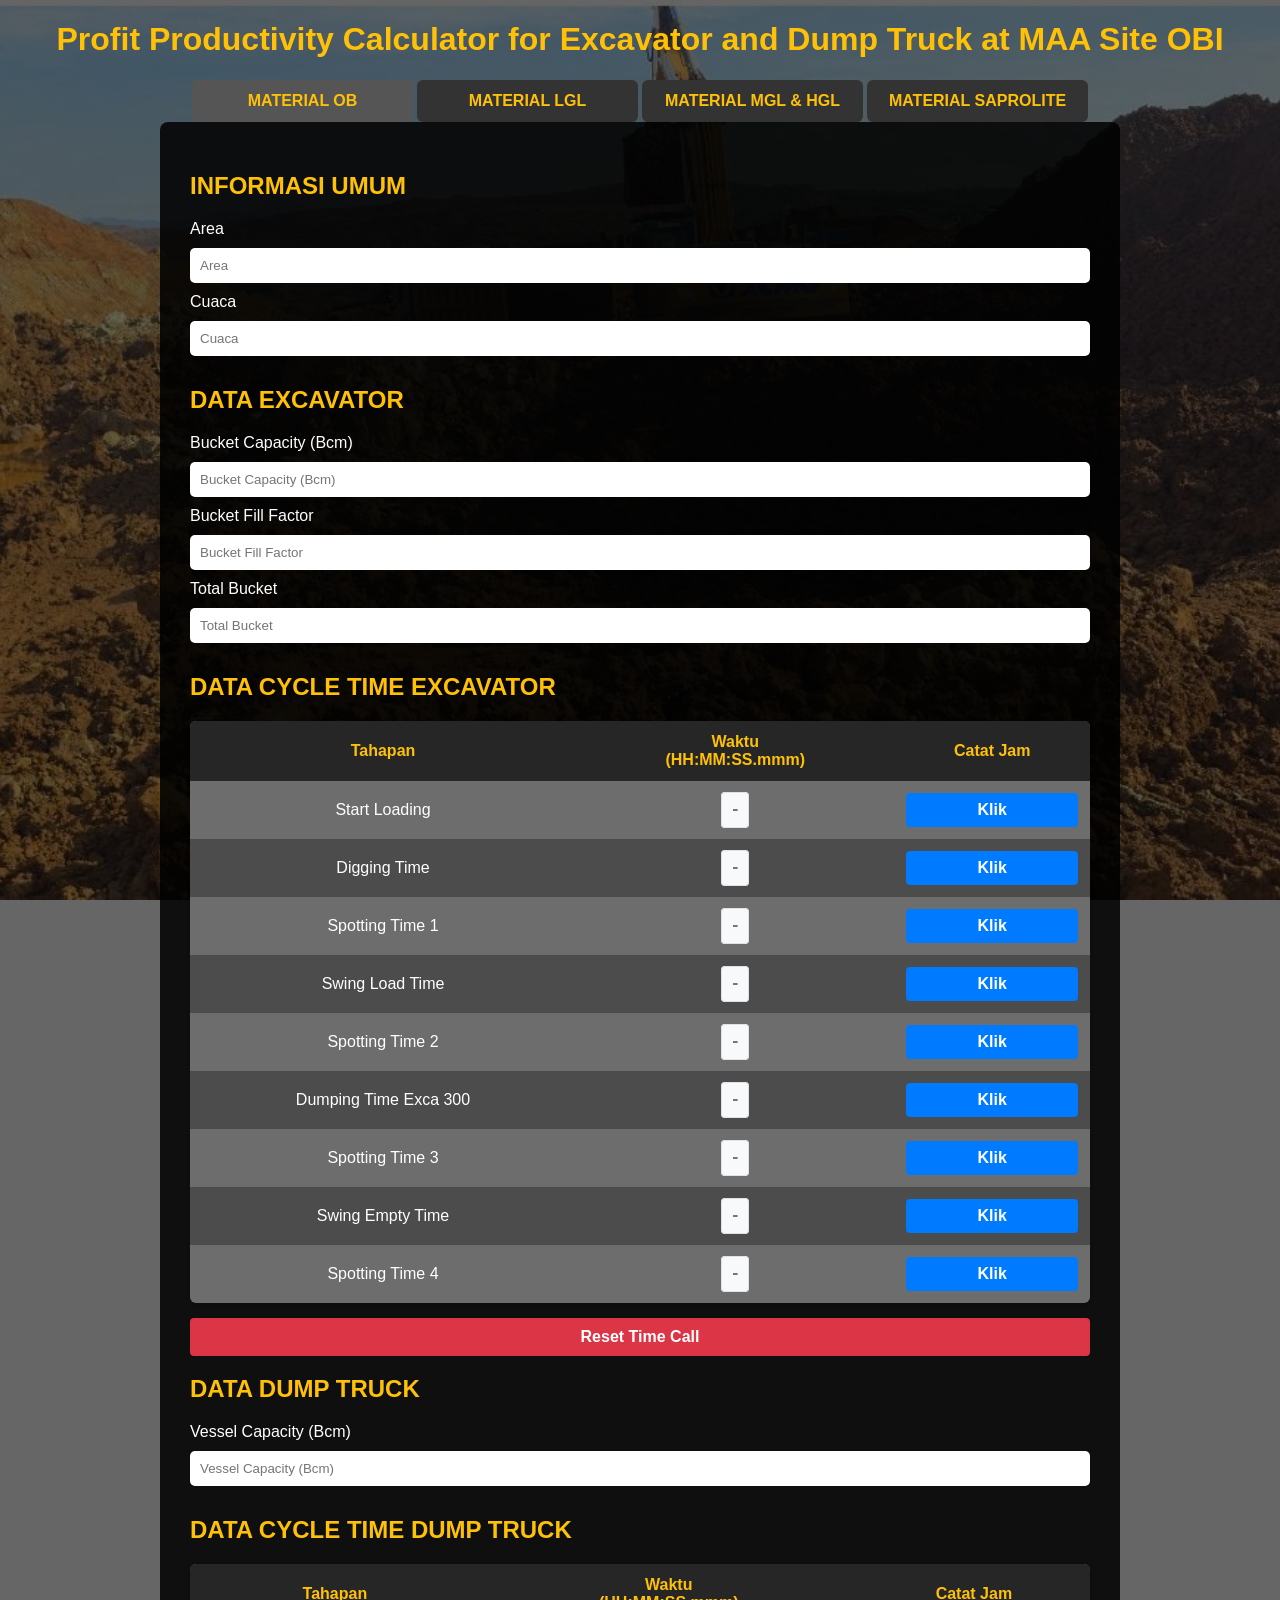
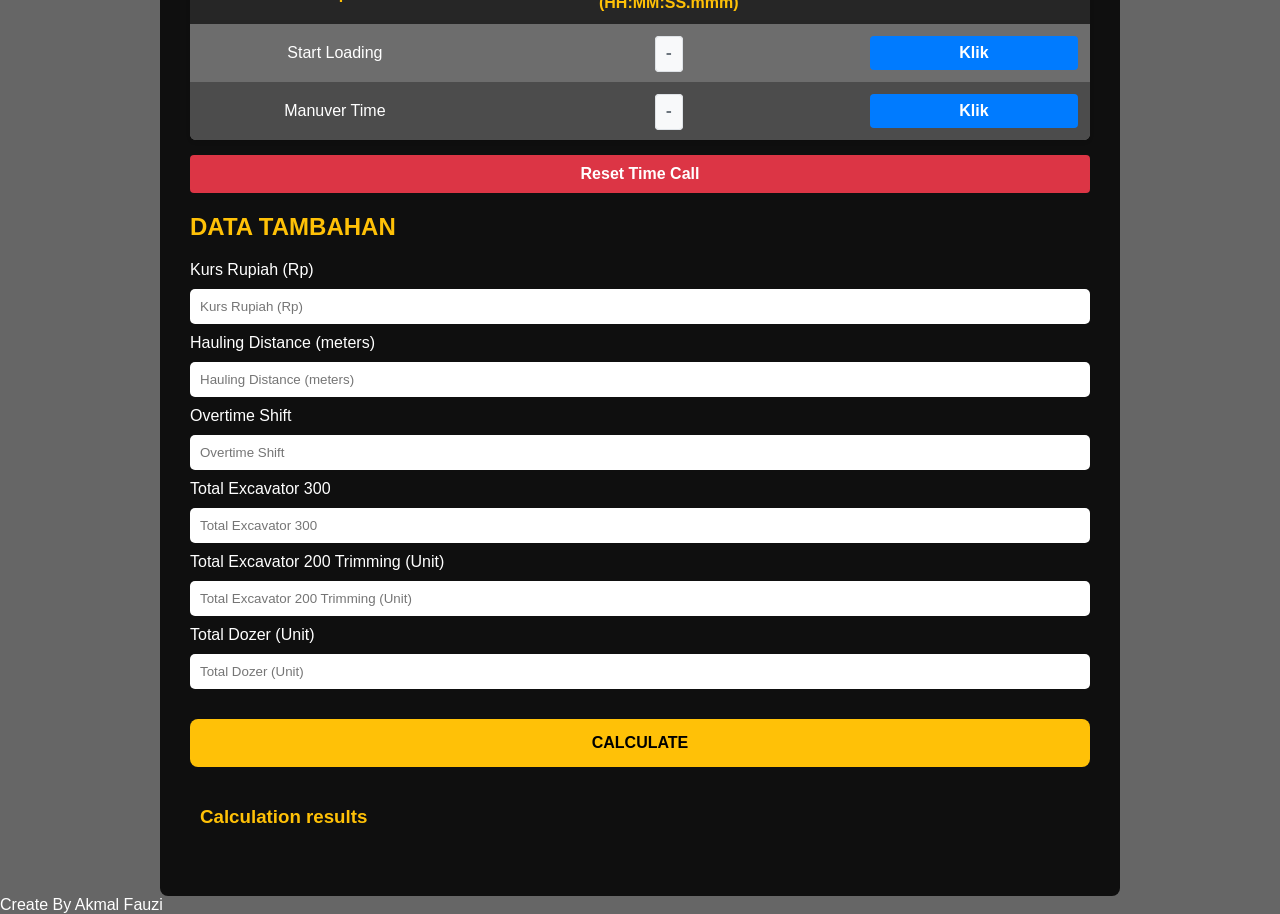
==== index.html @ 154db91e "Add files via upload" ====
<!DOCTYPE html>
<html lang="en">
<head>
  <meta charset="UTF-8" />
  <meta name="viewport" content="width=device-width, initial-scale=1.0"/>
  <title>Productivity Profit Calculator</title>
  <link rel="stylesheet" href="style.css">

  <style>
    .time-call-section {
      background-color: #f8f9fa;
      border: 1px solid #dee2e6;
      border-radius: 8px;
      padding: 20px;
      margin: 20px 0;
    }
    
    .time-call-header {
      background-color: #6c757d;
      color: #ffc107;
      padding: 15px;
      border-radius: 6px;
      margin-bottom: 20px;
      text-align: center;
      font-weight: bold;
      font-size: 18px;
    }
    
    .time-call-table {
      width: 100%;
      border-collapse: collapse;
      background-color: rgb(109, 109, 109);
      border-radius: 6px;
      overflow: hidden;
      box-shadow: 0 2px 4px rgba(0,0,0,0.1);
    }
    
    .time-call-table th {
      background-color: #262626;
      color: #ffc107;
      padding: 12px;
      text-align: center;
      font-weight: bold;
    }
    
    .time-call-table td {
      padding: 12px;
      text-align: center;
    }
    
    .time-call-table tr:nth-child(even) {
      background-color: #4c4c4c;
    }
    
    .phase-name {
      text-align: left;
      font-weight: 500;
      color: #ffffff;
    }
    
    .time-display {
      font-family: 'Courier New', monospace;
      font-weight: bold;
      color: #6c757d;
      background-color: #f8f9fa;
      padding: 8px;
      border-radius: 4px;
      border: 1px solid #dee2e6;
    }
    
    .recorded-time {
      color: #28a745;
      background-color: #d4edda;
      border-color: #c3e6cb;
    }
    
    .klik-button {
      background-color: #007bff;
      color: white;
      border: none;
      padding: 8px 16px;
      border-radius: 4px;
      cursor: pointer;
      font-weight: bold;
      transition: all 0.2s ease;
    }
    
    .klik-button:hover {
      background-color: #0056b3;
      transform: translateY(-1px);
    }
    
    .klik-button:active {
      transform: translateY(0);
    }
    
    .reset-button {
      background-color: #dc3545;
      color: white;
      border: none;
      padding: 10px 20px;
      border-radius: 4px;
      cursor: pointer;
      font-weight: bold;
      margin-top: 15px;
      transition: all 0.2s ease;
    }
    
    .reset-button:hover {
      background-color: #c82333;
    }
    
    .summary-section {
      margin-top: 20px;
      padding: 15px;
      background-color: #e3f2fd;
      border-radius: 6px;
      border-left: 4px solid #2196f3;
    }
    
    .summary-title {
      color: #1976d2;
      font-weight: bold;
      margin-bottom: 10px;
    }
    
    .summary-item {
      display: flex;
      justify-content: space-between;
      margin-bottom: 5px;
      padding: 5px 0;
    }
    
    .summary-value {
      font-family: 'Courier New', monospace;
      font-weight: bold;
      color: #1976d2;
    }
  </style>
</head>
<body>
    <h1>Profit Productivity Calculator for Excavator and Dump Truck at MAA Site OBI</h1>
    <div class="tabs">
      <button class="tab active">MATERIAL OB</button>
      <button class="tab" onclick="location.href='lgl.html'">MATERIAL LGL</button>
      <button class="tab" onclick="location.href='hglmgl.html'">MATERIAL MGL & HGL</button>
      <button class="tab" onclick="location.href='saprolite.html'">MATERIAL SAPROLITE</button>
    </div>
  <div class="container">
    

    <form id="calc-form">

      <section class="info-section">
        <h2>INFORMASI UMUM</h2>
        <label for="area">Area</label>
        <input type="text" placeholder="Area" id="area">
        <label for="cuaca">Cuaca</label>
        <input type="text" placeholder="Cuaca" id="cuaca">
      </section>

      <section>
        <h2>DATA EXCAVATOR</h2>
        <label for="">Bucket Capacity (Bcm)</label>
        <input type="number" step="any" placeholder="Bucket Capacity (Bcm)" id="bucketCapacity" required>
        <label for="">Bucket Fill Factor</label>
        <input type="number" step="any" placeholder="Bucket Fill Factor" id="fillFactor" required>
        <label for="">Total Bucket</label>
        <input type="number" step="any" placeholder="Total Bucket" id="totalBucket" required>
      </section>

      <!-- TIME CALL SECTION -->
        <h2>DATA CYCLE TIME EXCAVATOR</h2>
        <table class="time-call-table">
          <thead>
            <tr>
              <th>Tahapan</th>
              <th>Waktu<br>(HH:MM:SS.mmm)</th>
              <th>Catat Jam</th>
            </tr>
          </thead>
          <tbody>
            <tr>
              <td class="phase-name">Start Loading</td>
              <td><span class="time-display" id="start-loading-time">-</span></td>
              <td><button type="button" class="klik-button" onclick="recordTime('startLoading')">Klik</button></td>
            </tr>
            <tr>
              <td class="phase-name">Digging Time</td>
              <td><span class="time-display" id="digging-time">-</span></td>
              <td><button type="button" class="klik-button" onclick="recordTime('digging')">Klik</button></td>
            </tr>
            <tr>
              <td class="phase-name">Spotting Time 1</td>
              <td><span class="time-display" id="spotting1-time">-</span></td>
              <td><button type="button" class="klik-button" onclick="recordTime('spotting1')">Klik</button></td>
            </tr>
            <tr>
              <td class="phase-name">Swing Load Time</td>
              <td><span class="time-display" id="swing-load-time">-</span></td>
              <td><button type="button" class="klik-button" onclick="recordTime('swingLoad')">Klik</button></td>
            </tr>
            <tr>
              <td class="phase-name">Spotting Time 2</td>
              <td><span class="time-display" id="spotting2-time">-</span></td>
              <td><button type="button" class="klik-button" onclick="recordTime('spotting2')">Klik</button></td>
            </tr>
            <tr>
              <td class="phase-name">Dumping Time Exca 300</td>
              <td><span class="time-display" id="dumping-exca-time">-</span></td>
              <td><button type="button" class="klik-button" onclick="recordTime('dumpingExca')">Klik</button></td>
            </tr>
            <tr>
              <td class="phase-name">Spotting Time 3</td>
              <td><span class="time-display" id="spotting3-time">-</span></td>
              <td><button type="button" class="klik-button" onclick="recordTime('spotting3')">Klik</button></td>
            </tr>
            <tr>
              <td class="phase-name">Swing Empty Time</td>
              <td><span class="time-display" id="swing-empty-time">-</span></td>
              <td><button type="button" class="klik-button" onclick="recordTime('swingEmpty')">Klik</button></td>
            </tr>
            <tr>
              <td class="phase-name">Spotting Time 4</td>
              <td><span class="time-display" id="spotting4-time">-</span></td>
              <td><button type="button" class="klik-button" onclick="recordTime('spotting4')">Klik</button></td>
            </tr>
          </tbody>
          <input type="hidden" id="startLoading">
          <input type="hidden" id="digging">
          <input type="hidden" id="spotting1">
          <input type="hidden" id="swingLoad">
          <input type="hidden" id="spotting2">
          <input type="hidden" id="dumpingExca">
          <input type="hidden" id="spotting3">
          <input type="hidden" id="swingEmpty">
          <input type="hidden" id="spotting4">

        </table>
        
        <button type="button" class="reset-button" onclick="resetTimeCall()">Reset Time Call</button>

      <section>
        <h2>DATA DUMP TRUCK</h2>
        <label for="">Vessel Capacity (Bcm)</label>
        <input type="number" step="any" placeholder="Vessel Capacity (Bcm)" id="vesselCapacity" required>
      </section>

      <h2>DATA CYCLE TIME DUMP TRUCK</h2>
        <table class="time-call-table">
          <thead>
            <tr>
              <th>Tahapan</th>
              <th>Waktu<br>(HH:MM:SS.mmm)</th>
              <th>Catat Jam</th>
            </tr>
          </thead>
          <tbody>
            <tr>
              <td class="phase-name">Start Loading</td>
              <td><span class="time-display" id="start-loading-time-dt">-</span></td>
              <td><button type="button" class="klik-button" onclick="recordTime('startLoadingdt')">Klik</button></td>
            </tr>
            <tr>
              <td class="phase-name">Manuver Time </td>
              <td><span class="time-display" id="manuver-time">-</span></td>
              <td><button type="button" class="klik-button" onclick="recordTime('manuver')">Klik</button></td>
            </tr>
          </tbody>
          <input type="hidden" id="startLoadingdt">
          <input type="hidden" id="manuver">

        </table>
        
        <button type="button" class="reset-button" onclick="resetTimeCall()">Reset Time Call</button>

      <section>
        <h2>DATA TAMBAHAN</h2>
        <label for="">Kurs Rupiah (Rp)</label>
        <input type="number" step="any" placeholder="Kurs Rupiah (Rp)" id="kursRupiah" required>
        <label for="">Hauling Distance (meters)</label>
        <input type="number" step="any" placeholder="Hauling Distance (meters)" id="haulingDistance" required>
        <label for="">Overtime Shift</label>
        <input type="number" step="any" placeholder="Overtime Shift" id="overtimeshift" required>
        <label for="">Total Excavator 300</label>
        <input type="number" step="any" placeholder="Total Excavator 300" id="exca300" required>
        <label for="">Total Excavator 200 Trimming (Unit)</label>
        <input type="number" step="any" placeholder="Total Excavator 200 Trimming (Unit)" id="exca200" required>
        <label for="">Total Dozer (Unit)</label>
        <input type="number" step="any" placeholder="Total Dozer (Unit)" id="dozer" required>
      </section>

      <button type="submit">CALCULATE</button>

      <section id="results">
        <h3>Calculation results</h3>
        <div id="output"></div>
      </section>
    </form>
  </div>
<footer>Create By Akmal Fauzi</footer>
  <script src="script.js"></script>
</body>

</html>
---- style.css ----
body {
  margin: 0;
  font-family: Arial, sans-serif;
  background: 
    linear-gradient(rgba(0, 0, 0, 0.6), rgba(0, 0, 0, 0.6)),
    url('background.jpg') no-repeat center center fixed;
  background-size: cover;
  color: white;
}

.container {
  max-width: 900px;
  margin: 0px auto;
  background: rgba(0, 0, 0, 0.85);
  padding: 30px;
  border-radius: 8px;
}

h1 {
  text-align: center;
  color: #ffc107;
}

.tabs {
  max-width: 900px;
  margin: 0px auto;
  display: flex;
  border-radius: 8px;
}

.tab {
  flex: 1; /* bagi lebar rata */
  text-align: center;
  background: #333;
  color: #ffc107;
  padding: 12px 0;
  margin: 0 2px;
  border: none;
  cursor: pointer;
  font-weight: bold;
  border-radius: 6px;
}

.tab.active {
  background: #555;
}

form section {
  margin-bottom: 20px;
}

h2, h3 {
  color: #ffc107;
}

input {
  width: 100%;
  padding: 10px;
  margin-top: 10px;
  margin-bottom: 10px;
  border-radius: 5px;
  border: none;
    box-sizing: border-box;
}

input[readonly] {
    width: 100%;
  background-color: white;
  color: black;
  font-weight: bold;
    box-sizing: border-box;
}

button {
  width: 100%;
  padding: 15px;
  font-weight: bold;
  font-size: 16px;
  background: #ffc107;
  color: #000;
  border: none;
  border-radius: 8px;
  cursor: pointer;
    box-sizing: border-box;
}

#results {
  width: 100%;
  padding: 10px;
  margin-top: 10px;
  margin-bottom: 10px;
  border-radius: 5px;
  border: none;
}

#output div {
  margin-bottom: 10px;
  border-bottom: 1px solid #555;
  padding-bottom: 5px;
}
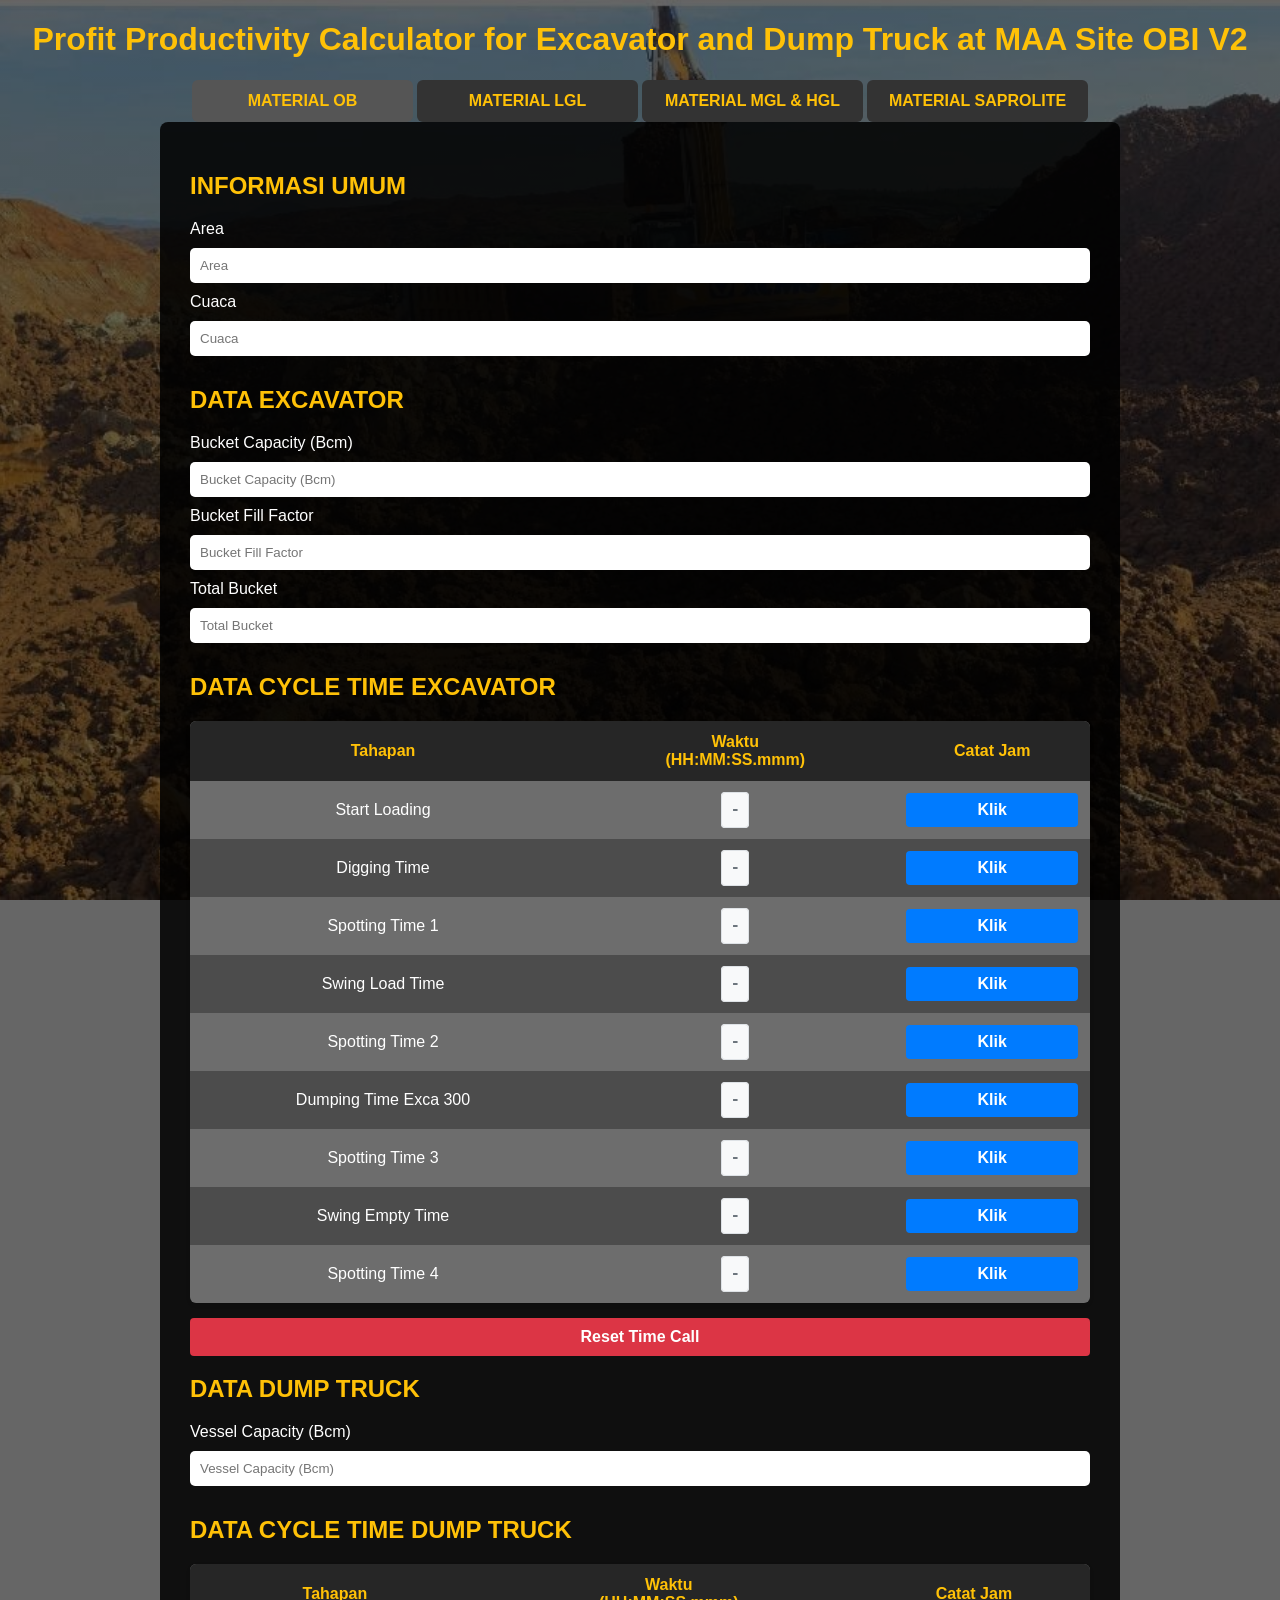
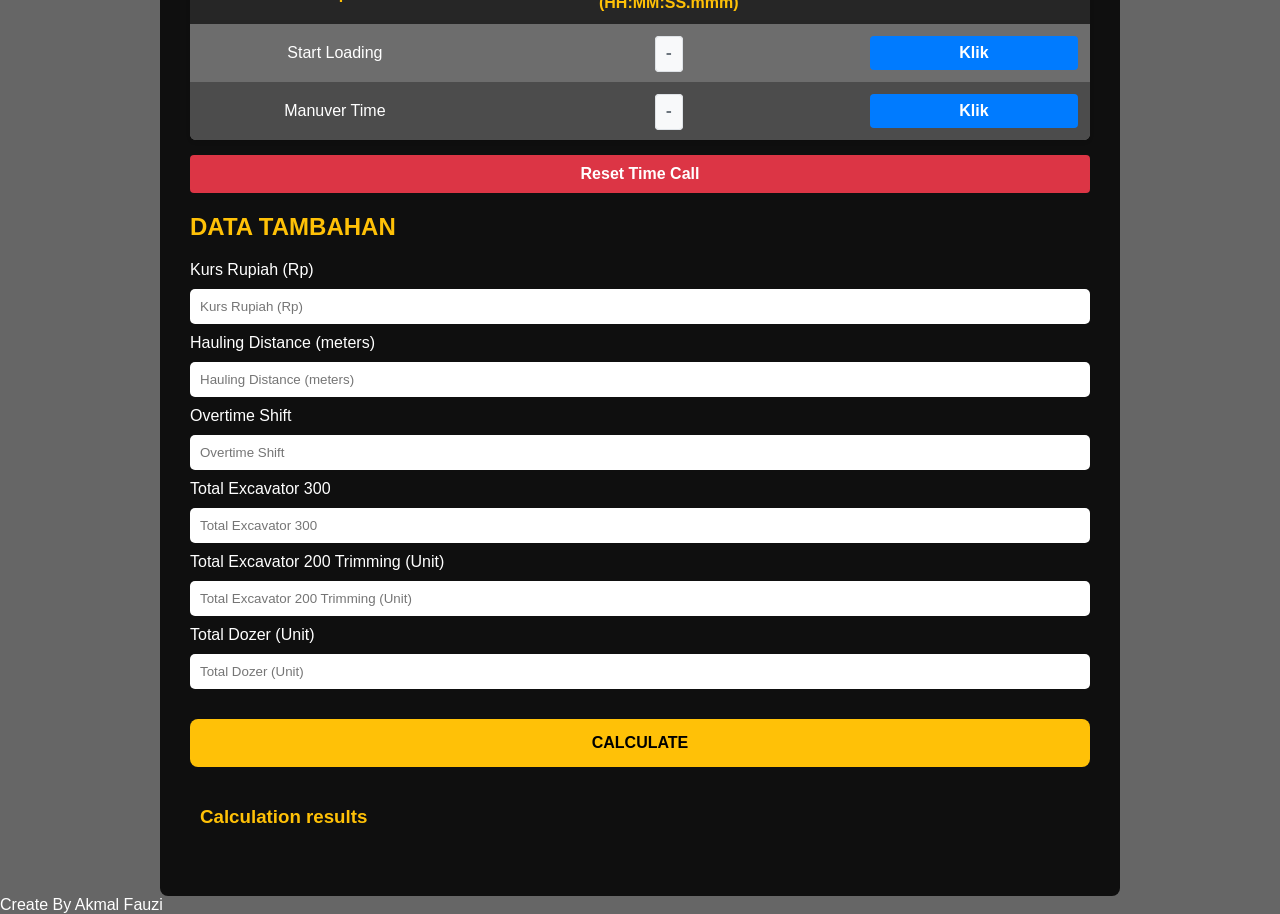
==== commit ce1f49d9: "Update index.html" ====
--- a/index.html
+++ b/index.html
@@ -3,7 +3,7 @@
 <head>
   <meta charset="UTF-8" />
   <meta name="viewport" content="width=device-width, initial-scale=1.0"/>
-  <title>Productivity Profit Calculator</title>
+  <title>Productivity Profit v2 Calculator</title>
   <link rel="stylesheet" href="style.css">
 
   <style>
@@ -139,7 +139,7 @@
   </style>
 </head>
 <body>
-    <h1>Profit Productivity Calculator for Excavator and Dump Truck at MAA Site OBI</h1>
+    <h1>Profit Productivity Calculator for Excavator and Dump Truck at MAA Site OBI V2</h1>
     <div class="tabs">
       <button class="tab active">MATERIAL OB</button>
       <button class="tab" onclick="location.href='lgl.html'">MATERIAL LGL</button>
@@ -303,3 +303,5 @@
 </body>
 
 </html>
+
+
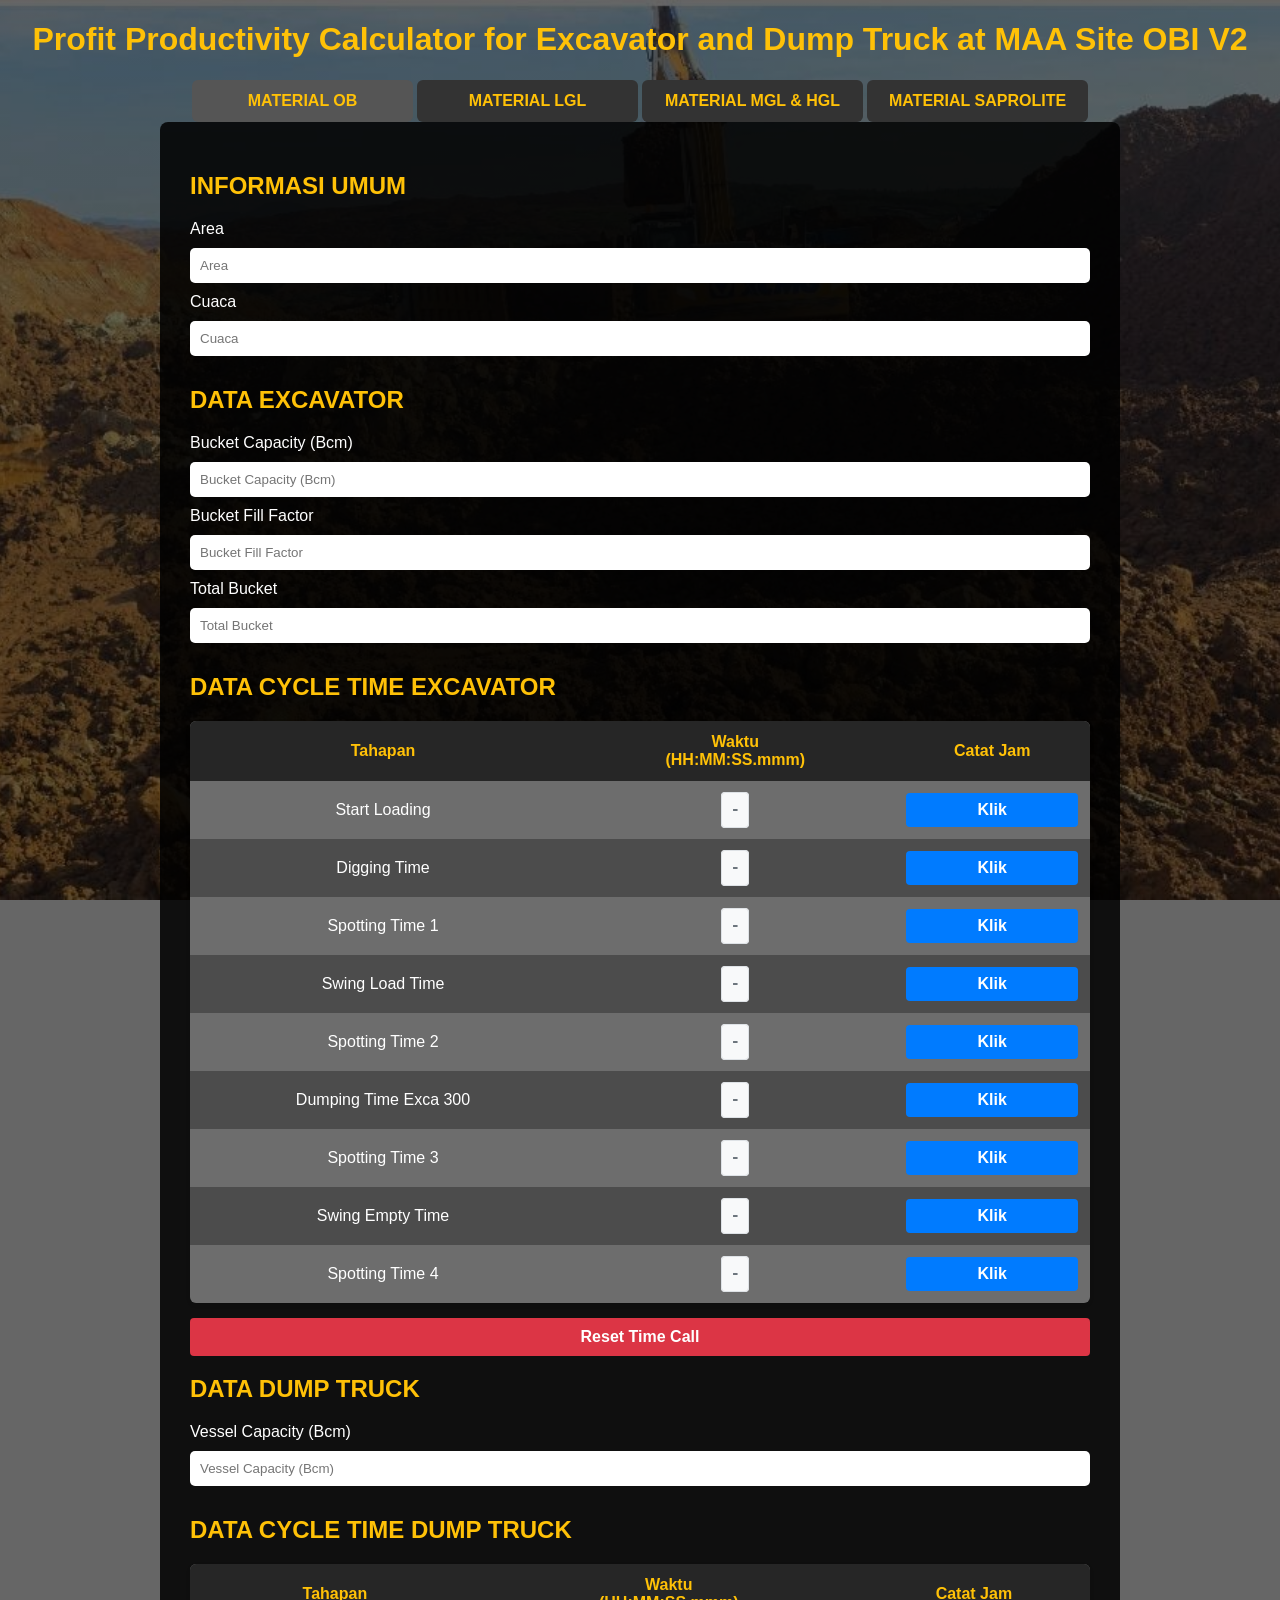
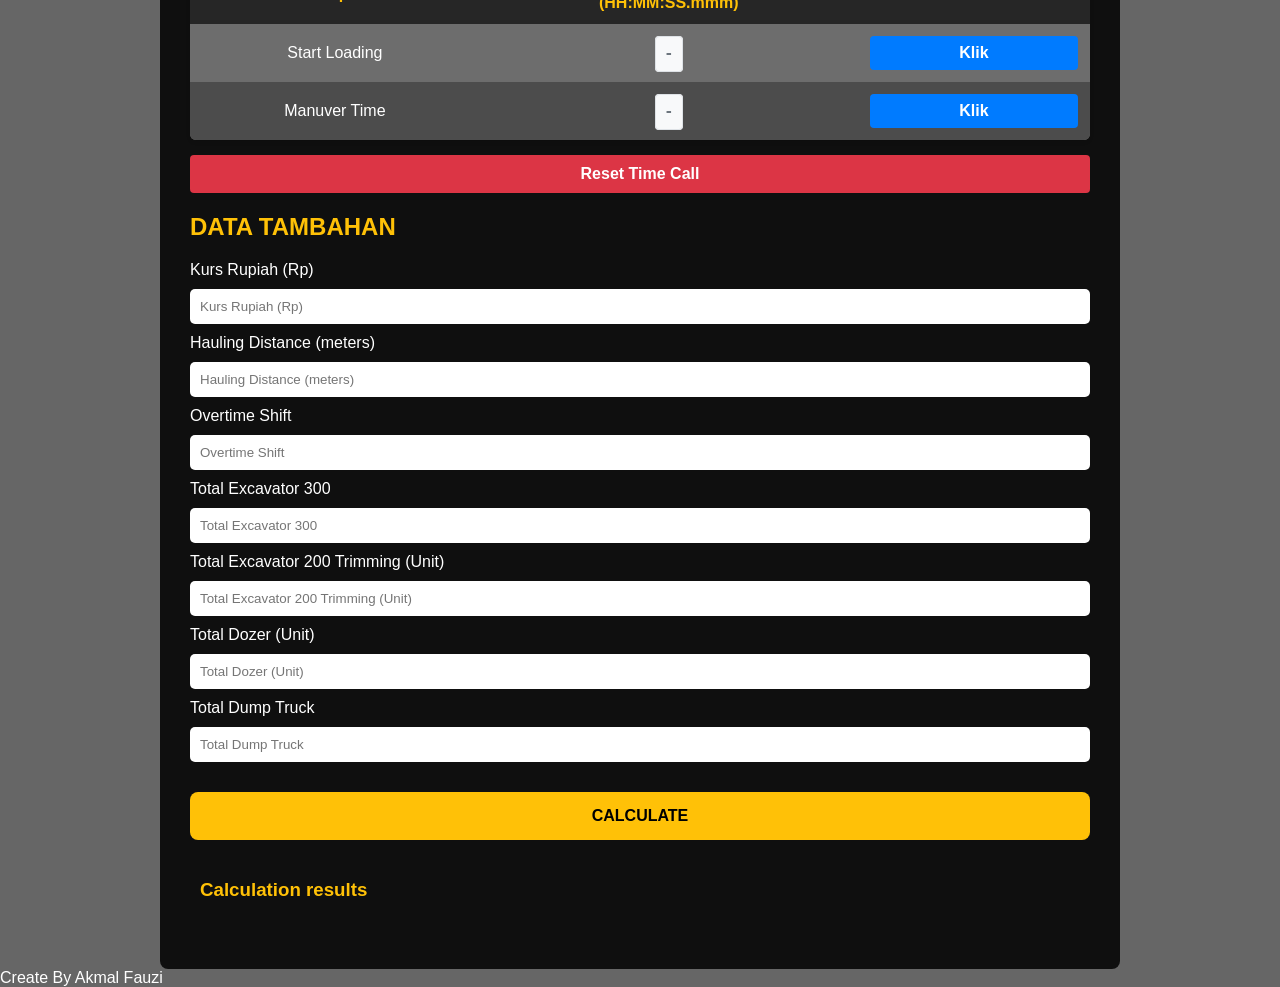
==== commit 68f8b227: "Update index.html" ====
--- a/index.html
+++ b/index.html
@@ -288,6 +288,8 @@
         <input type="number" step="any" placeholder="Total Excavator 200 Trimming (Unit)" id="exca200" required>
         <label for="">Total Dozer (Unit)</label>
         <input type="number" step="any" placeholder="Total Dozer (Unit)" id="dozer" required>
+        <label for="">Total Dump Truck</label>
+        <input type="number" step="any" placeholder="Total Dump Truck" id="dt" required>
       </section>
 
       <button type="submit">CALCULATE</button>
@@ -305,3 +307,4 @@
 </html>
 
 
+
